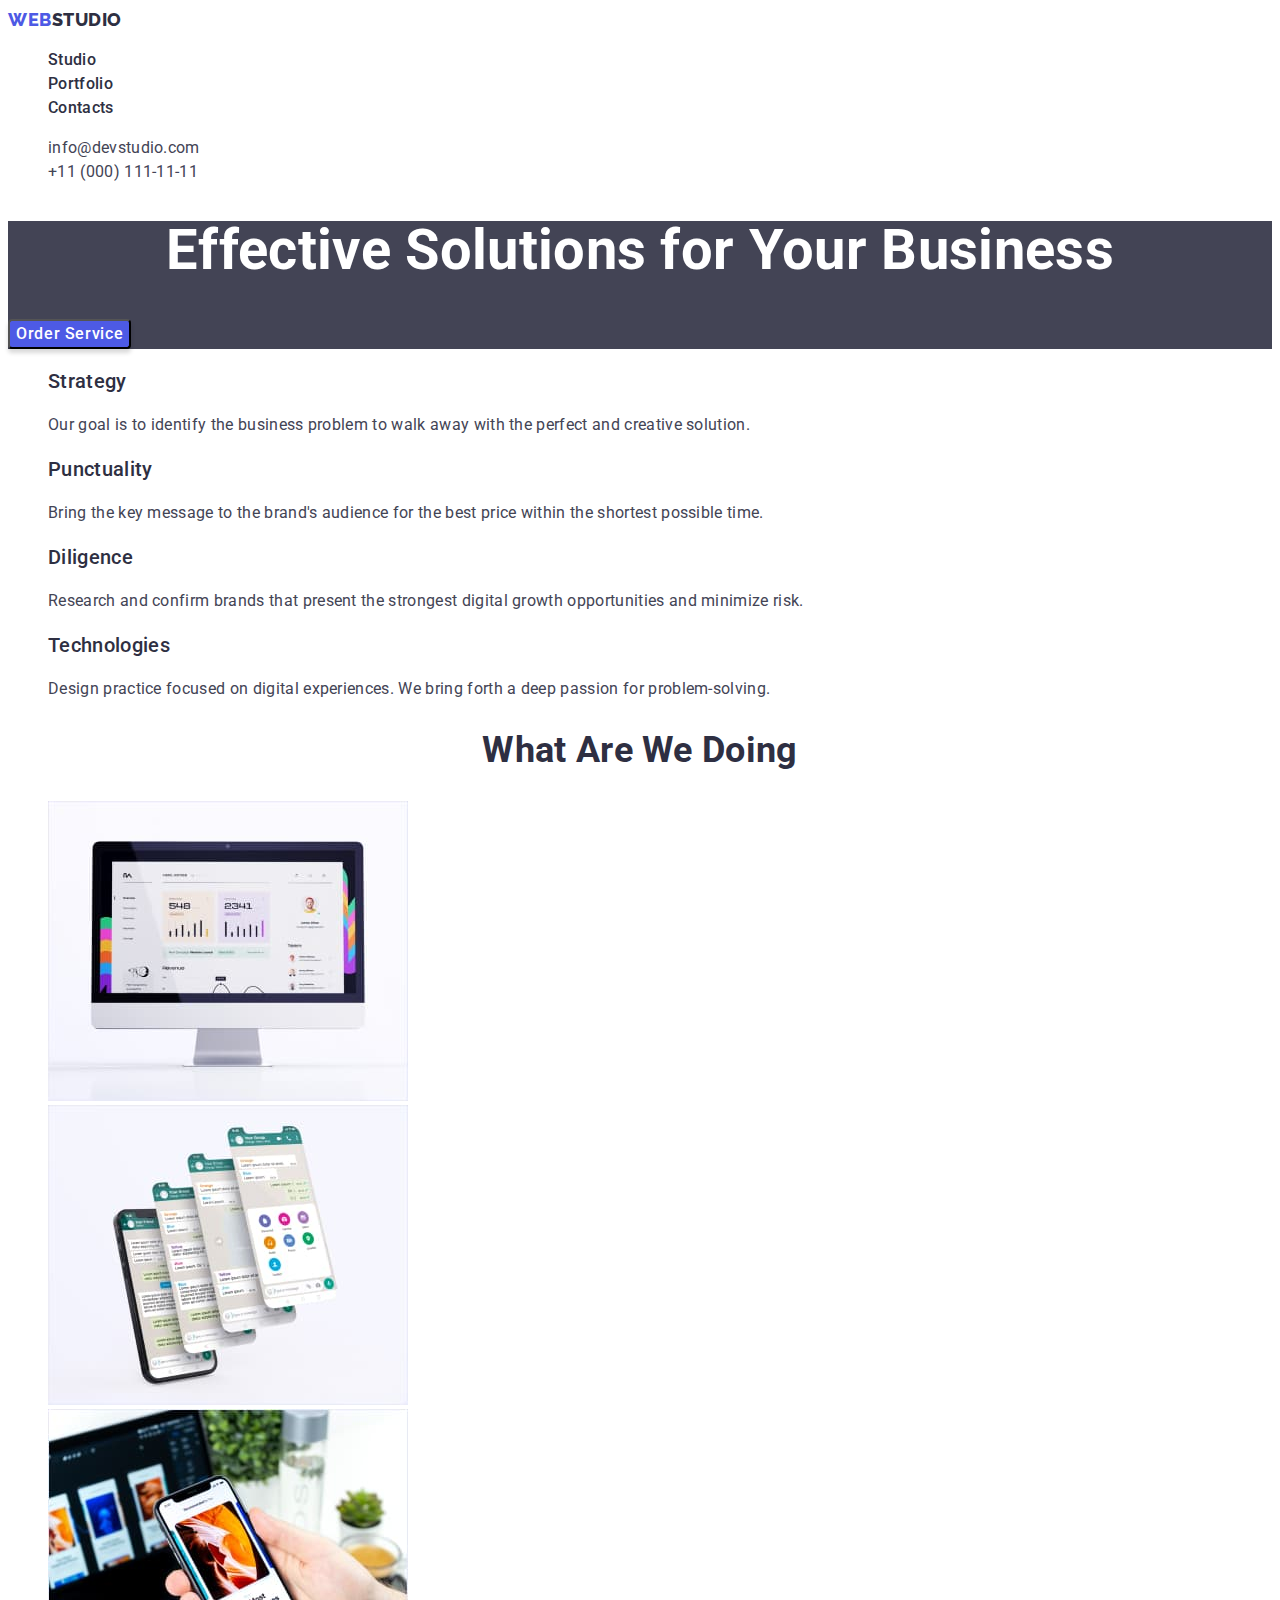
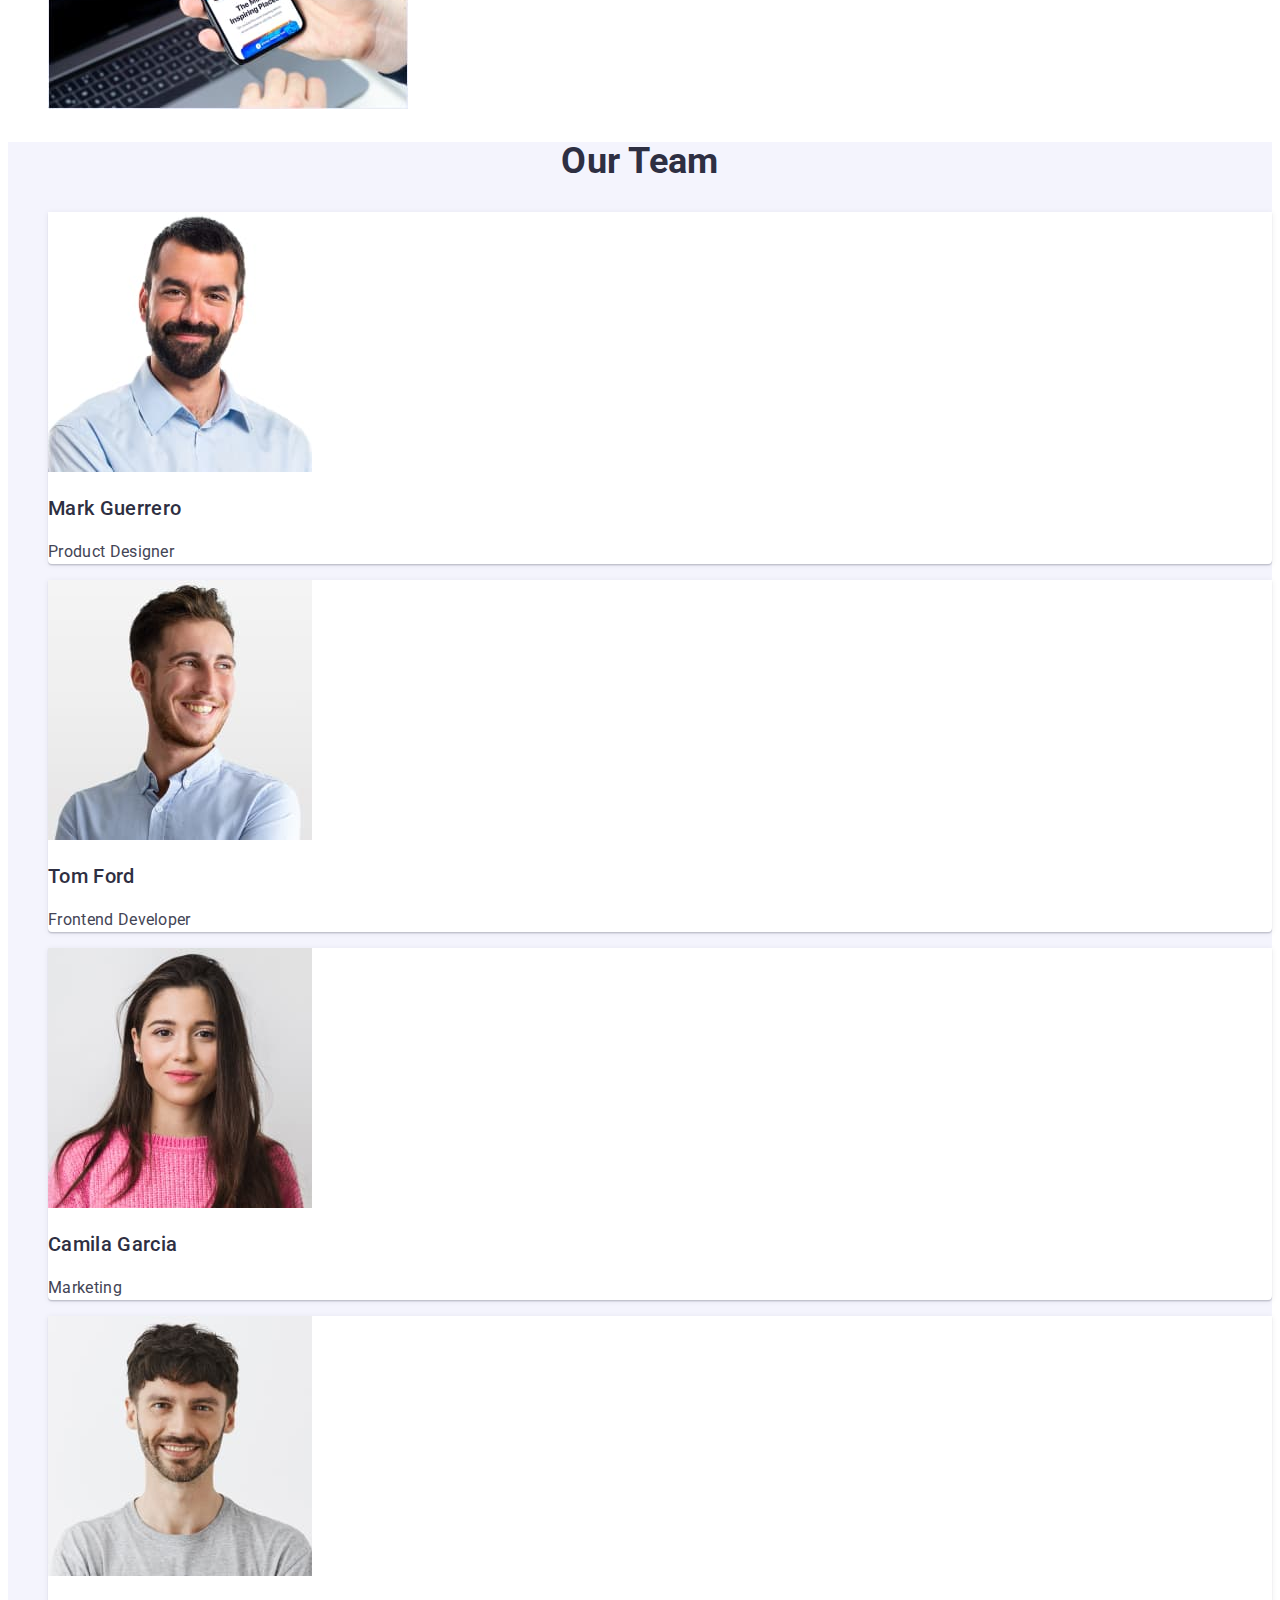
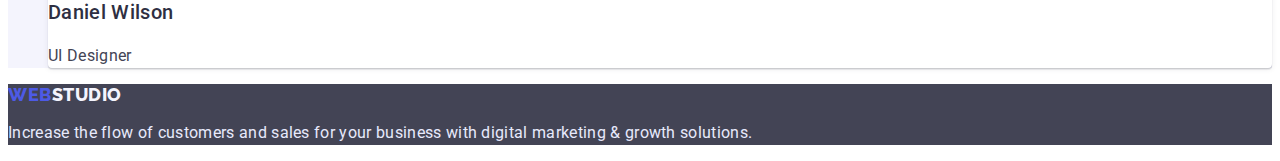
==== index.html @ fe2de3f4 "Initial commit" ====
<!DOCTYPE html>
<html lang="en">
  <head>
    <meta charset="UTF-8" />
    <meta http-equiv="X-UA-Compatible" content="IE=edge" />
    <meta name="viewport" content="width=device-width, initial-scale=1.0" />
    <title>Web studio</title>
    <link rel="preconnect" href="https://fonts.googleapis.com" />
    <link rel="preconnect" href="https://fonts.gstatic.com" crossorigin />
    <link
      href="https://fonts.googleapis.com/css2?family=Raleway:wght@800&family=Roboto:wght@400;500;700;900&display=swap"
      rel="stylesheet"
    />
    <link rel="stylesheet" href="./css/styles.css" />
  </head>
  <body>
    <!--Header section-->
    <header class="header">
      <nav class="header-nav">
        <a class="icon-link link" href="./index.html"
          ><span class="icon-link-web">Web</span>studio</a
        >
        <ul class="header-list list">
          <li class="header-item">
            <a class="menu-link link" href="./index.html">Studio</a>
          </li>
          <li class="header-item">
            <a class="menu-link link" href="./portfolio.html">Portfolio</a>
          </li>
          <li class="header-item">
            <a class="menu-link link" href="#team-section">Contacts</a>
          </li>
        </ul>
      </nav>
      <address class="header-address">
        <ul class="header-list list">
          <li class="header-item">
            <a class="contact-link link" href="mailto:info@devstudio.com"
              >info@devstudio.com</a
            >
          </li>
          <li class="header-item">
            <a class="contact-link link" href="tel:+11(000)111-11-11"
              >+11 (000) 111-11-11</a
            >
          </li>
        </ul>
      </address>
    </header>
    <main>
      <!--Hero section-->
      <section class="hero-section">
        <h1 class="hero-header">Effective Solutions for Your Business</h1>
        <button class="hero-btn" type="button">Order Service</button>
      </section>

      <!--Section 1-->
      <section class="section1">
        <h2 class="section1-header visually-hidden">Section1</h2>
        <ul class="section1-list list">
          <li class="section1-item">
            <h3 class="section-subtitle">Strategy</h3>
            <p class="main-text">
              Our goal is to identify the business problem to walk away with the
              perfect and creative solution.
            </p>
          </li>
          <li class="section1-item">
            <h3 class="section-subtitle">Punctuality</h3>
            <p class="main-text">
              Bring the key message to the brand's audience for the best price
              within the shortest possible time.
            </p>
          </li>
          <li class="section1-item">
            <h3 class="section-subtitle">Diligence</h3>
            <p class="main-text">
              Research and confirm brands that present the strongest digital
              growth opportunities and minimize risk.
            </p>
          </li>
          <li class="section1-item">
            <h3 class="section-subtitle">Technologies</h3>
            <p class="main-text">
              Design practice focused on digital experiences. We bring forth a
              deep passion for problem-solving.
            </p>
          </li>
        </ul>
      </section>

      <!--Section 2-->
      <section class="section2">
        <h2 class="secondary-header">What are we doing</h2>
        <ul class="section2-list list">
          <li class="section2-item">
            <img
              class="section2-image"
              src="./image/section2/computer.jpg"
              alt="A computer with opened application"
              width="360"
              height="300"
            />
          </li>
          <li class="section2-item">
            <img
              class="section2-image"
              src="./image/section2/phone-messenger.jpg"
              alt="A phone with opened messenger"
              width="360"
              height="300"
            />
          </li>
          <li class="section2-item">
            <img
              class="section2-image"
              src="./image/section2/phone-app.jpg"
              alt="A phone with opened website"
              width="360"
              height="300"
            />
          </li>
        </ul>
      </section>

      <!--Section 3-->
      <section class="section3" id="team-section">
        <h2 class="secondary-header">Our Team</h2>
        <ul class="section3-list list">
          <li class="section3-item">
            <img
              class="section3-image"
              src="./image/section3/markguerrero.jpg"
              alt="Mark Guerrero's photo"
              width="264"
              height="260"
            />
            <h3 class="section-subtitle">Mark Guerrero</h3>
            <p class="main-text">Product Designer</p>
          </li>
          <li class="section3-item">
            <img
              class="section3-image"
              src="./image/section3/tomford.jpg"
              alt="Tom Ford's photo"
              width="264"
              height="260"
            />
            <h3 class="section-subtitle">Tom Ford</h3>
            <p class="main-text">Frontend Developer</p>
          </li>
          <li class="section3-item">
            <img
              class="section3-image"
              src="./image/section3/camilagarcia.jpg"
              alt="Camila Garcia's photo"
              width="264"
              height="260"
            />
            <h3 class="section-subtitle">Camila Garcia</h3>
            <p class="main-text">Marketing</p>
          </li>
          <li class="section3-item">
            <img
              class="section3-image"
              src="./image/section3/danielwilson.jpg"
              alt="Daniel Wilson's photo"
              width="264"
              height="260"
            />
            <h3 class="section-subtitle">Daniel Wilson</h3>
            <p class="main-text">UI Designer</p>
          </li>
        </ul>
      </section>
    </main>

    <!--Footer-->
    <footer class="footer">
      <a class="icon-link icon-link-footer link" href="./index.html"
        ><span class="icon-link-web">Web</span>studio</a
      >
      <p class="main-text footer-text">
        Increase the flow of customers and sales for your business with digital
        marketing & growth solutions.
      </p>
    </footer>
  </body>
</html>
---- css/styles.css ----
:root{
    --primary-font: 'Roboto', sans-serif;
    --secondary-font: 'Raleway', sans-serif;
    --letter-space: 0.02em;
    --primary-color: #2E2F42;
    --secondary-color: #434455;
    --primary-bg-color: #434455;
    --secondary-bg-color: #F4F4FD;
    --accent-color: #404BBF;
    --btn-bg-color: #4D5AE5;
    --white-color: #FFFFFF;
    --footer-text-color: #E7E9FC;
}

body{
    font-family: var(--primary-font);
    color: var(--primary-color);
    letter-spacing: var(--letter-space);
}

.visually-hidden {
    position: absolute;
    width: 1px;
    height: 1px;
    margin: -1px;
    border: 0;
    padding: 0;

    white-space: nowrap;
    clip-path: inset(100%);
    clip: rect(0 0 0 0);
    overflow: hidden;
}

.list{
    list-style: none;
}

.link{
    text-decoration: none;
    color: var(--primary-color);
}

/* ----------------COMPONENTS-------------------- */
.icon-link {
    font-family: var(--secondary-font);
    font-weight: 800;
    font-size: 18px;
    line-height: 1.33;
    /* display: flex;
    align-items: center; */
    letter-spacing: 0.03em;
    text-transform: uppercase;
}

.icon-link-web{
    color: var(--btn-bg-color);
}

.secondary-header {
    font-size: 36px;
    line-height: 1.11;
    text-transform: capitalize;
    text-align: center;
}

.section-subtitle {
    font-weight: 500;
    font-size: 20px;
    line-height: 1.2;
}

.main-text {
    font-size: 16px;
    line-height: 1.5;
    color: var(--secondary-color);
}
/* ----------------/COMPONENTS-------------------- */

/* -----------------HEADER-------------------- */
.header-item {
    font-weight: 500;
    font-size: 16px;
    line-height: 1.5;
}

.menu-link:hover,
.menu-link:focus,
.contact-link:hover,
.contact-link:focus{
    color: var(--accent-color);
}

.header-address {
    font-style: normal;
}

.contact-link{
    font-weight: 400;
    color: var(--secondary-color);
}
/* -----------------/HEADER-------------------- */

/* -----------------PORTFOLIO HEADER CHANGES-------------------- */
.menu-link-selected{
    color: var(--accent-color);
}


/* -----------------INDEX HERO SECTION-------------------- */
.hero-section {
    background-color: var(--primary-bg-color);
}

.hero-header {
    font-size: 56px;
    line-height: 1.07;
    text-align: center;
    color: var(--white-color);
}

.hero-btn {
    font-family: var(--primary-font);
    font-weight: 500;
    font-size: 16px;
    line-height: 1.5;
    /* display: flex;
    align-items: center; */
    letter-spacing: 0.04em;
    color: var(--white-color);

    background: var(--btn-bg-color);
    box-shadow: 0px 4px 4px rgba(0, 0, 0, 0.15);
    border-radius: 4px;
}

.hero-btn:hover,
.hero-btn:focus{
    background: var(--accent-color);
    cursor: pointer;
}
/* -----------------/INDEX HERO SECTION-------------------- */

/* -----------------INDEX TEAM SECTION-------------------- */
.section3 {
    background: var(--secondary-bg-color);
}

.section3-item {
    background: var(--white-color);
    box-shadow: 0px 1px 6px rgba(46, 47, 66, 0.08), 0px 1px 1px rgba(46, 47, 66, 0.16), 0px 2px 1px rgba(46, 47, 66, 0.08);
    border-radius: 0px 0px 4px 4px;
}
/* -----------------/INDEX TEAM SECTION-------------------- */

/* -----------------PORTFOLIO MAIN SECTION-------------------- */
.btn-button {
    font-family: var(--primary-font);
    font-weight: 500;
    font-size: 16px;
    line-height: 1.5;
    /* display: flex;
    align-items: center; */
    letter-spacing: 0.04em;
    color: var(--btn-bg-color);

    background: var(--secondary-bg-color);
    border: 1px solid var(--footer-text-color);
    border-radius: 4px;
}

.btn-button:hover,
.btn-button:focus {
    color: var(--white-color);
    background: var(--accent-color);
    cursor: pointer;
}
/* -----------------/PORTFOLIO MAIN SECTION-------------------- */


/* -----------------FOOTER-------------------- */
.footer {
    background-color: var(--primary-bg-color);
}

.icon-link-footer {
    color: var(--secondary-bg-color);
    line-height: 1.17;
}

.footer-text {
    color: var(--footer-text-color);
}
/* -----------------/FOOTER-------------------- */
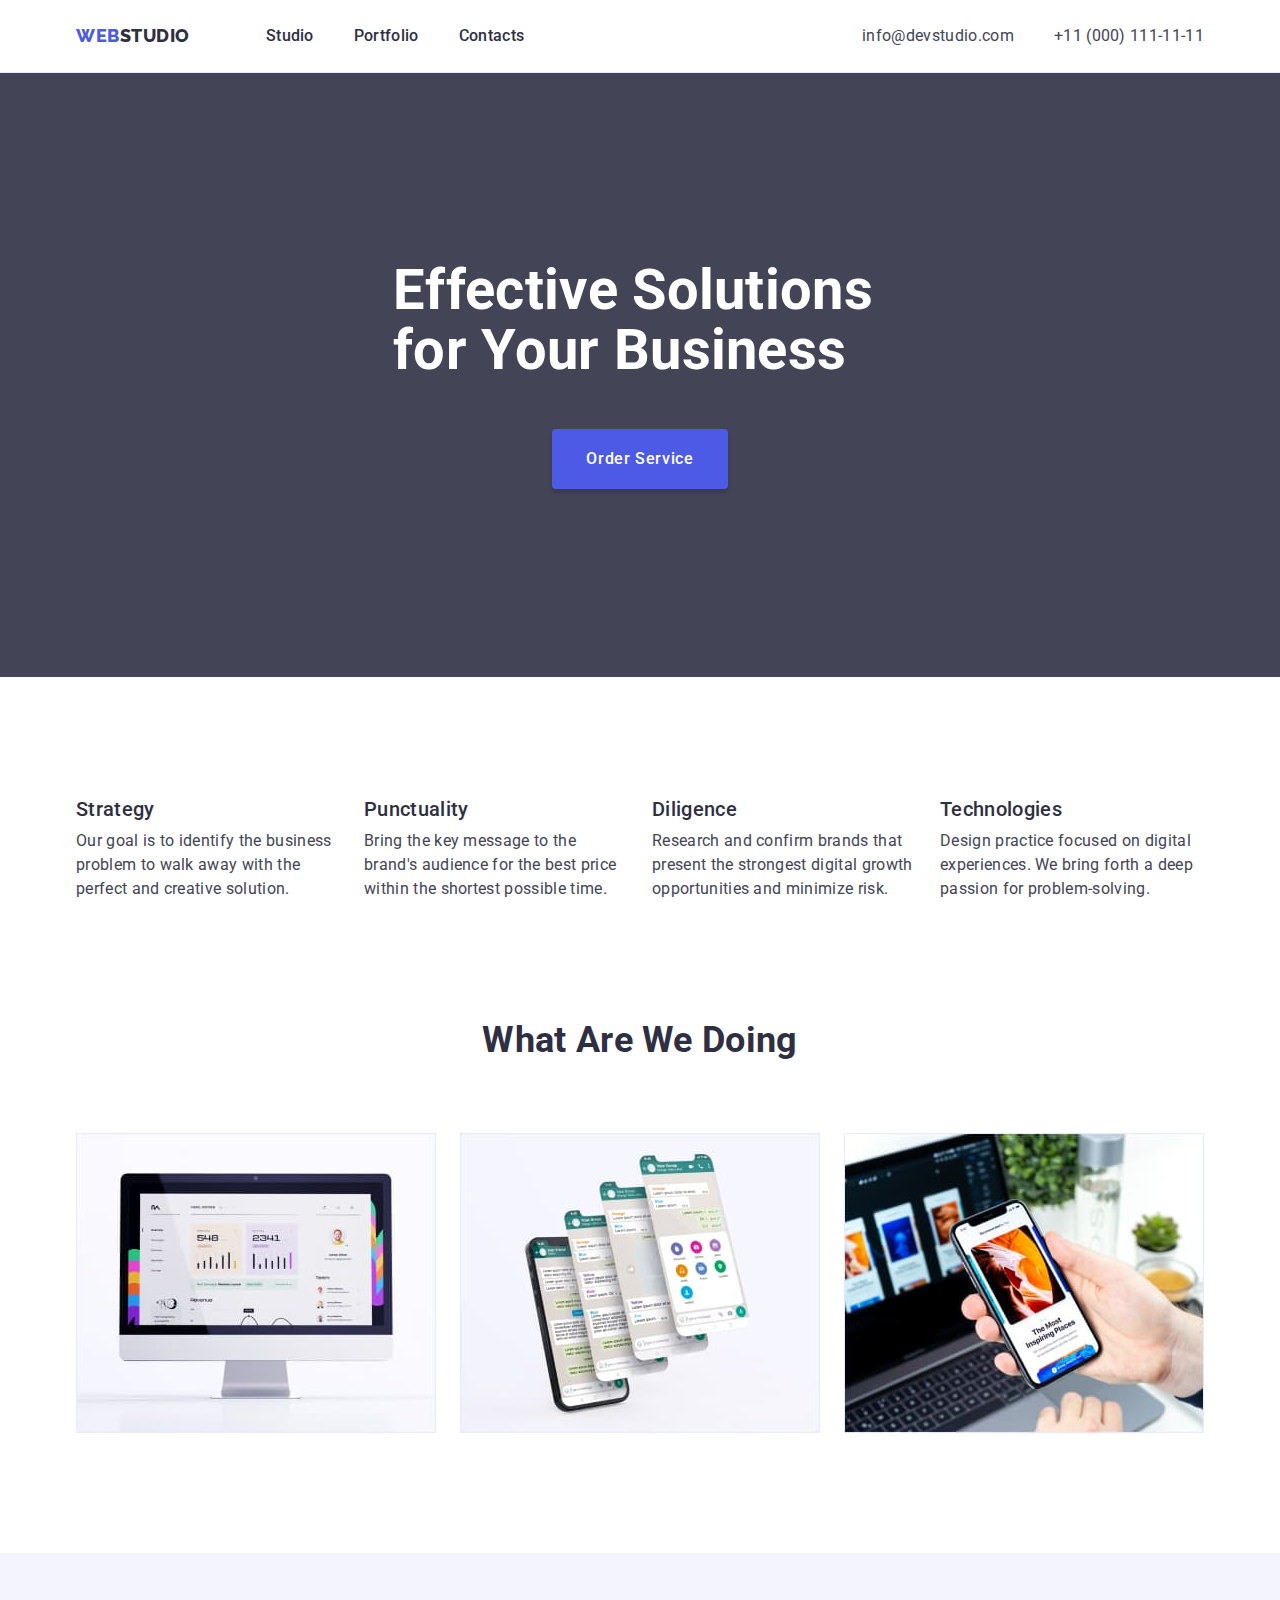
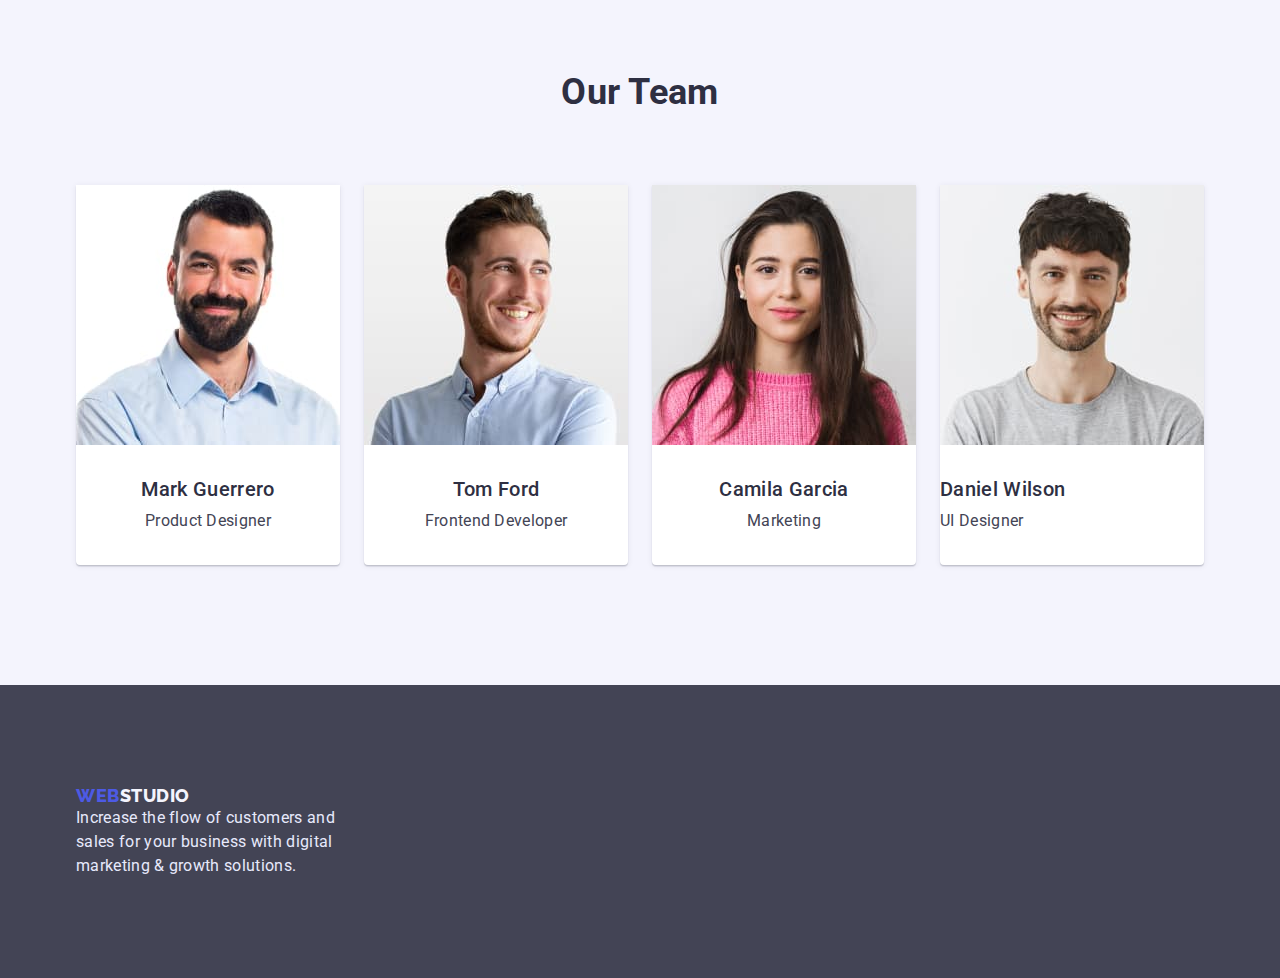
==== commit 6144389a: "make hw-03" ====
--- a/index.html
+++ b/index.html
@@ -11,179 +11,209 @@
       href="https://fonts.googleapis.com/css2?family=Raleway:wght@800&family=Roboto:wght@400;500;700;900&display=swap"
       rel="stylesheet"
     />
+    <link
+      href="https://cdn.jsdelivr.net/npm/modern-normalize@1.1.0/modern-normalize.min.css"
+      rel="stylesheet"
+    />
     <link rel="stylesheet" href="./css/styles.css" />
   </head>
   <body>
     <!--Header section-->
     <header class="header">
-      <nav class="header-nav">
-        <a class="icon-link link" href="./index.html"
-          ><span class="icon-link-web">Web</span>studio</a
-        >
-        <ul class="header-list list">
-          <li class="header-item">
-            <a class="menu-link link" href="./index.html">Studio</a>
-          </li>
-          <li class="header-item">
-            <a class="menu-link link" href="./portfolio.html">Portfolio</a>
-          </li>
-          <li class="header-item">
-            <a class="menu-link link" href="#team-section">Contacts</a>
-          </li>
-        </ul>
-      </nav>
-      <address class="header-address">
-        <ul class="header-list list">
-          <li class="header-item">
-            <a class="contact-link link" href="mailto:info@devstudio.com"
-              >info@devstudio.com</a
-            >
-          </li>
-          <li class="header-item">
-            <a class="contact-link link" href="tel:+11(000)111-11-11"
-              >+11 (000) 111-11-11</a
-            >
-          </li>
-        </ul>
-      </address>
+      <div class="container header-container">
+        <nav class="header-nav header-container">
+          <a
+            class="icon-link icon-header link header-paddings"
+            href="./index.html"
+            ><span class="icon-link-web">Web</span>studio</a
+          >
+          <ul class="header-list list header-container">
+            <li class="header-item">
+              <a class="menu-link link header-paddings" href="./index.html"
+                >Studio</a
+              >
+            </li>
+            <li class="header-item">
+              <a class="menu-link link header-paddings" href="./portfolio.html"
+                >Portfolio</a
+              >
+            </li>
+            <li class="header-item">
+              <a class="menu-link link header-paddings" href="#team-section"
+                >Contacts</a
+              >
+            </li>
+          </ul>
+        </nav>
+        <address class="header-address">
+          <ul class="header-list list header-container">
+            <li class="header-item">
+              <a
+                class="contact-link link header-paddings"
+                href="mailto:info@devstudio.com"
+                >info@devstudio.com</a
+              >
+            </li>
+            <li class="header-item">
+              <a
+                class="contact-link link header-paddings"
+                href="tel:+11(000)111-11-11"
+                >+11 (000) 111-11-11</a
+              >
+            </li>
+          </ul>
+        </address>
+      </div>
     </header>
     <main>
       <!--Hero section-->
       <section class="hero-section">
-        <h1 class="hero-header">Effective Solutions for Your Business</h1>
-        <button class="hero-btn" type="button">Order Service</button>
+        <div class="container">
+          <h1 class="hero-header">Effective Solutions for Your Business</h1>
+          <button class="hero-btn" type="button">Order Service</button>
+        </div>
       </section>
 
       <!--Section 1-->
-      <section class="section1">
-        <h2 class="section1-header visually-hidden">Section1</h2>
-        <ul class="section1-list list">
-          <li class="section1-item">
-            <h3 class="section-subtitle">Strategy</h3>
-            <p class="main-text">
-              Our goal is to identify the business problem to walk away with the
-              perfect and creative solution.
-            </p>
-          </li>
-          <li class="section1-item">
-            <h3 class="section-subtitle">Punctuality</h3>
-            <p class="main-text">
-              Bring the key message to the brand's audience for the best price
-              within the shortest possible time.
-            </p>
-          </li>
-          <li class="section1-item">
-            <h3 class="section-subtitle">Diligence</h3>
-            <p class="main-text">
-              Research and confirm brands that present the strongest digital
-              growth opportunities and minimize risk.
-            </p>
-          </li>
-          <li class="section1-item">
-            <h3 class="section-subtitle">Technologies</h3>
-            <p class="main-text">
-              Design practice focused on digital experiences. We bring forth a
-              deep passion for problem-solving.
-            </p>
-          </li>
-        </ul>
+      <section class="section1 sections-padding">
+        <div class="container">
+          <h2 class="section1-header visually-hidden">Section1</h2>
+          <ul class="section1-list list sections-list">
+            <li class="section1-item">
+              <h3 class="section-subtitle">Strategy</h3>
+              <p class="main-text">
+                Our goal is to identify the business problem to walk away with
+                the perfect and creative solution.
+              </p>
+            </li>
+            <li class="section1-item">
+              <h3 class="section-subtitle">Punctuality</h3>
+              <p class="main-text">
+                Bring the key message to the brand's audience for the best price
+                within the shortest possible time.
+              </p>
+            </li>
+            <li class="section1-item">
+              <h3 class="section-subtitle">Diligence</h3>
+              <p class="main-text">
+                Research and confirm brands that present the strongest digital
+                growth opportunities and minimize risk.
+              </p>
+            </li>
+            <li class="section1-item">
+              <h3 class="section-subtitle">Technologies</h3>
+              <p class="main-text">
+                Design practice focused on digital experiences. We bring forth a
+                deep passion for problem-solving.
+              </p>
+            </li>
+          </ul>
+        </div>
       </section>
 
       <!--Section 2-->
-      <section class="section2">
-        <h2 class="secondary-header">What are we doing</h2>
-        <ul class="section2-list list">
-          <li class="section2-item">
-            <img
-              class="section2-image"
-              src="./image/section2/computer.jpg"
-              alt="A computer with opened application"
-              width="360"
-              height="300"
-            />
-          </li>
-          <li class="section2-item">
-            <img
-              class="section2-image"
-              src="./image/section2/phone-messenger.jpg"
-              alt="A phone with opened messenger"
-              width="360"
-              height="300"
-            />
-          </li>
-          <li class="section2-item">
-            <img
-              class="section2-image"
-              src="./image/section2/phone-app.jpg"
-              alt="A phone with opened website"
-              width="360"
-              height="300"
-            />
-          </li>
-        </ul>
+      <section class="section2 sections-padding">
+        <div class="container">
+          <h2 class="secondary-header">What are we doing</h2>
+          <ul class="section2-list list sections-list">
+            <li class="section2-item">
+              <img
+                class="section2-image"
+                src="./image/section2/computer.jpg"
+                alt="A computer with opened application"
+                width="360"
+                height="300"
+              />
+            </li>
+            <li class="section2-item">
+              <img
+                class="section2-image"
+                src="./image/section2/phone-messenger.jpg"
+                alt="A phone with opened messenger"
+                width="360"
+                height="300"
+              />
+            </li>
+            <li class="section2-item">
+              <img
+                class="section2-image"
+                src="./image/section2/phone-app.jpg"
+                alt="A phone with opened website"
+                width="360"
+                height="300"
+              />
+            </li>
+          </ul>
+        </div>
       </section>
 
       <!--Section 3-->
-      <section class="section3" id="team-section">
-        <h2 class="secondary-header">Our Team</h2>
-        <ul class="section3-list list">
-          <li class="section3-item">
-            <img
-              class="section3-image"
-              src="./image/section3/markguerrero.jpg"
-              alt="Mark Guerrero's photo"
-              width="264"
-              height="260"
-            />
-            <h3 class="section-subtitle">Mark Guerrero</h3>
-            <p class="main-text">Product Designer</p>
-          </li>
-          <li class="section3-item">
-            <img
-              class="section3-image"
-              src="./image/section3/tomford.jpg"
-              alt="Tom Ford's photo"
-              width="264"
-              height="260"
-            />
-            <h3 class="section-subtitle">Tom Ford</h3>
-            <p class="main-text">Frontend Developer</p>
-          </li>
-          <li class="section3-item">
-            <img
-              class="section3-image"
-              src="./image/section3/camilagarcia.jpg"
-              alt="Camila Garcia's photo"
-              width="264"
-              height="260"
-            />
-            <h3 class="section-subtitle">Camila Garcia</h3>
-            <p class="main-text">Marketing</p>
-          </li>
-          <li class="section3-item">
-            <img
-              class="section3-image"
-              src="./image/section3/danielwilson.jpg"
-              alt="Daniel Wilson's photo"
-              width="264"
-              height="260"
-            />
-            <h3 class="section-subtitle">Daniel Wilson</h3>
-            <p class="main-text">UI Designer</p>
-          </li>
-        </ul>
+      <section class="section3 sections-padding" id="team-section">
+        <div class="container">
+          <h2 class="secondary-header">Our Team</h2>
+          <ul class="section3-list list sections-list">
+            <li class="section3-item">
+              <img
+                class="section3-image"
+                src="./image/section3/markguerrero.jpg"
+                alt="Mark Guerrero's photo"
+                width="264"
+                height="260"
+              />
+              <h3 class="section-subtitle text-padding">Mark Guerrero</h3>
+              <p class="main-text text3 text-padding">Product Designer</p>
+            </li>
+            <li class="section3-item">
+              <img
+                class="section3-image"
+                src="./image/section3/tomford.jpg"
+                alt="Tom Ford's photo"
+                width="264"
+                height="260"
+              />
+              <h3 class="section-subtitle text-padding">Tom Ford</h3>
+              <p class="main-text text3 text-padding">Frontend Developer</p>
+            </li>
+            <li class="section3-item">
+              <img
+                class="section3-image"
+                src="./image/section3/camilagarcia.jpg"
+                alt="Camila Garcia's photo"
+                width="264"
+                height="260"
+              />
+              <h3 class="section-subtitle text-padding">Camila Garcia</h3>
+              <p class="main-text text3 text-padding">Marketing</p>
+            </li>
+            <li class="section3-item">
+              <img
+                class="section3-image"
+                src="./image/section3/danielwilson.jpg"
+                alt="Daniel Wilson's photo"
+                width="264"
+                height="260"
+              />
+              <h3 class="section-subtitle section3-text-padding">
+                Daniel Wilson
+              </h3>
+              <p class="main-text text3 section3-text-padding">UI Designer</p>
+            </li>
+          </ul>
+        </div>
       </section>
     </main>
 
     <!--Footer-->
     <footer class="footer">
-      <a class="icon-link icon-link-footer link" href="./index.html"
-        ><span class="icon-link-web">Web</span>studio</a
-      >
-      <p class="main-text footer-text">
-        Increase the flow of customers and sales for your business with digital
-        marketing & growth solutions.
-      </p>
+      <div class="container">
+        <a class="icon-link icon-link-footer link" href="./index.html"
+          ><span class="icon-link-web">Web</span>studio</a
+        >
+        <p class="main-text footer-text">
+          Increase the flow of customers and sales for your business with
+          digital marketing & growth solutions.
+        </p>
+      </div>
     </footer>
   </body>
 </html>
--- a/css/styles.css
+++ b/css/styles.css
@@ -41,14 +41,39 @@
     color: var(--primary-color);
 }
 
+h1, h2, h3, h4, p {
+    margin-top: 0;
+    margin-bottom: 0;
+}
+
+ul {
+    margin-top: 0;
+    margin-bottom: 0;
+    padding-left: 0;
+}
+
+img {
+    display: block;
+    max-width: 100%;
+    height: auto;
+}
+
+.container {
+    width: 1158px;
+    padding-left: 15px;
+    padding-right: 15px;
+
+    margin-left: auto;
+    margin-right: auto;
+}
+
 /* ----------------COMPONENTS-------------------- */
 .icon-link {
     font-family: var(--secondary-font);
     font-weight: 800;
     font-size: 18px;
     line-height: 1.33;
-    /* display: flex;
-    align-items: center; */
+    
     letter-spacing: 0.03em;
     text-transform: uppercase;
 }
@@ -62,12 +87,14 @@
     line-height: 1.11;
     text-transform: capitalize;
     text-align: center;
+    margin-bottom: 72px;
 }
 
 .section-subtitle {
     font-weight: 500;
     font-size: 20px;
     line-height: 1.2;
+    margin-bottom: 8px;
 }
 
 .main-text {
@@ -75,13 +102,49 @@
     line-height: 1.5;
     color: var(--secondary-color);
 }
+
+.sections-list {
+    display: flex;
+    gap: 24px;
+    flex-wrap: wrap;
+}
+
+.sections-padding {
+    padding-top: 120px;
+    padding-bottom: 120px;
+}
 /* ----------------/COMPONENTS-------------------- */
 
+
 /* -----------------HEADER-------------------- */
+.header {
+    border-bottom: 1px solid var(--footer-text-color);
+}
+
+.icon-header {
+    margin-right: 76px;
+    padding-top: 24px;
+    padding-bottom: 24px;
+}
+
+.header-paddings {
+    padding-top: 24px;
+    padding-bottom: 24px;
+}
+
+.header-container {
+    display: flex;
+    align-items: center;
+}
+
 .header-item {
     font-weight: 500;
     font-size: 16px;
     line-height: 1.5;
+}
+
+.header-item:not(:last-child) {
+    margin-right: 40px;
 }
 
 .menu-link:hover,
@@ -93,6 +156,7 @@
 
 .header-address {
     font-style: normal;
+    margin-left: auto;
 }
 
 .contact-link{
@@ -101,6 +165,7 @@
 }
 /* -----------------/HEADER-------------------- */
 
+
 /* -----------------PORTFOLIO HEADER CHANGES-------------------- */
 .menu-link-selected{
     color: var(--accent-color);
@@ -110,25 +175,35 @@
 /* -----------------INDEX HERO SECTION-------------------- */
 .hero-section {
     background-color: var(--primary-bg-color);
+    padding-top: 188px;
+    padding-bottom: 188px;
 }
 
 .hero-header {
+    width: 494px;
     font-size: 56px;
     line-height: 1.07;
-    text-align: center;
     color: var(--white-color);
+    margin-left: auto;
+    margin-right: auto;
+    margin-bottom: 48px;
 }
 
 .hero-btn {
+    display: block;
     font-family: var(--primary-font);
     font-weight: 500;
     font-size: 16px;
     line-height: 1.5;
-    /* display: flex;
-    align-items: center; */
     letter-spacing: 0.04em;
+    padding-top: 16px;
+    padding-bottom: 16px;
+    padding-left: 32px;
+    padding-right: 32px;
+    margin-left: auto;
+    margin-right: auto;
     color: var(--white-color);
-
+    border-color: transparent;
     background: var(--btn-bg-color);
     box-shadow: 0px 4px 4px rgba(0, 0, 0, 0.15);
     border-radius: 4px;
@@ -141,28 +216,76 @@
 }
 /* -----------------/INDEX HERO SECTION-------------------- */
 
-/* -----------------INDEX TEAM SECTION-------------------- */
+
+/* -----------------INDEX SECTION 1-------------------- */
+.section1-item {
+    width: calc((100% - 72px) / 4);
+}
+/* -----------------/INDEX SECTION 1-------------------- */
+
+
+/* -----------------INDEX SECTION 2-------------------- */
+.section2 {
+    padding-top: 0px;
+}
+
+.section2-item {
+    width: calc((100% - 48px) / 3);
+}
+/* -----------------/INDEX SECTION 2-------------------- */
+
+
+/* -----------------INDEX SECTION 3-------------------- */
 .section3 {
     background: var(--secondary-bg-color);
 }
 
 .section3-item {
+    width: calc((100% - 72px) / 4);
     background: var(--white-color);
     box-shadow: 0px 1px 6px rgba(46, 47, 66, 0.08), 0px 1px 1px rgba(46, 47, 66, 0.16), 0px 2px 1px rgba(46, 47, 66, 0.08);
     border-radius: 0px 0px 4px 4px;
 }
-/* -----------------/INDEX TEAM SECTION-------------------- */
+
+.section3-image {
+    margin-bottom: 32px;
+}
+
+.text-padding {
+    text-align: center;
+}
+
+.text3 {
+    margin-bottom: 32px;
+}
+/* -----------------/INDEX SECTION 3-------------------- */
+
 
 /* -----------------PORTFOLIO MAIN SECTION-------------------- */
+.btn-list {
+    padding-top: 96px;
+    padding-bottom: 72px;
+}
+
+.btn-item:first-child {
+    margin-left: auto;
+}
+
+.btn-item:last-child {
+    margin-right: auto;
+}
+
 .btn-button {
     font-family: var(--primary-font);
     font-weight: 500;
     font-size: 16px;
     line-height: 1.5;
-    /* display: flex;
-    align-items: center; */
     letter-spacing: 0.04em;
     color: var(--btn-bg-color);
+    padding-top: 12px;
+    padding-bottom: 12px;
+    padding-left: 24px;
+    padding-right: 24px;
 
     background: var(--secondary-bg-color);
     border: 1px solid var(--footer-text-color);
@@ -175,21 +298,38 @@
     background: var(--accent-color);
     cursor: pointer;
 }
+
+.cards-list {
+    padding-bottom: 120px;
+    row-gap: 48px;
+}
+
+.text-under-img {
+    padding-top: 32px;
+    padding-bottom: 32px;
+    padding-left: 16px;
+    border: 1px solid var(--footer-text-color);
+    border-top-color: transparent;
+}
 /* -----------------/PORTFOLIO MAIN SECTION-------------------- */
 
 
 /* -----------------FOOTER-------------------- */
 .footer {
+    padding-top: 100px;
+    padding-bottom: 100px;
     background-color: var(--primary-bg-color);
 }
 
 .icon-link-footer {
+    margin-bottom: 16px;
     color: var(--secondary-bg-color);
     line-height: 1.17;
 }
 
 .footer-text {
     color: var(--footer-text-color);
+    width: 264px;
 }
 /* -----------------/FOOTER-------------------- */
 
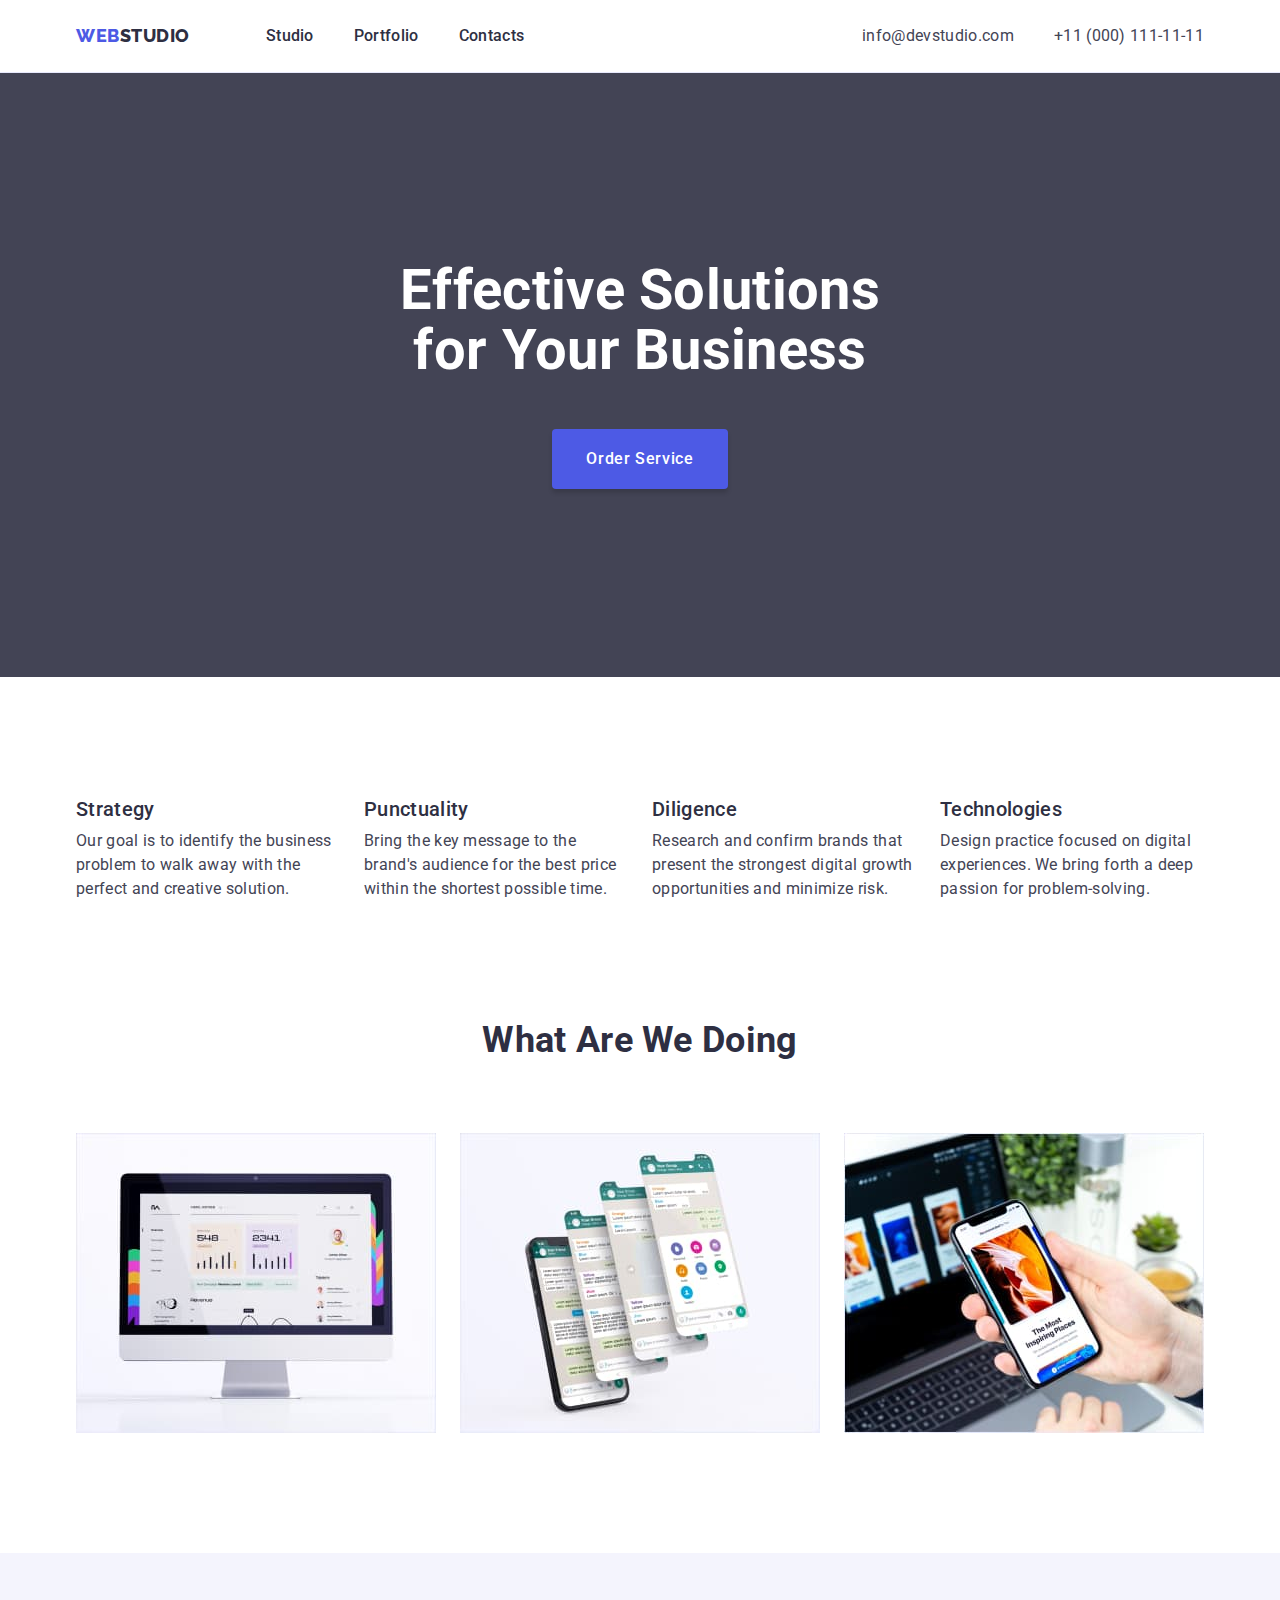
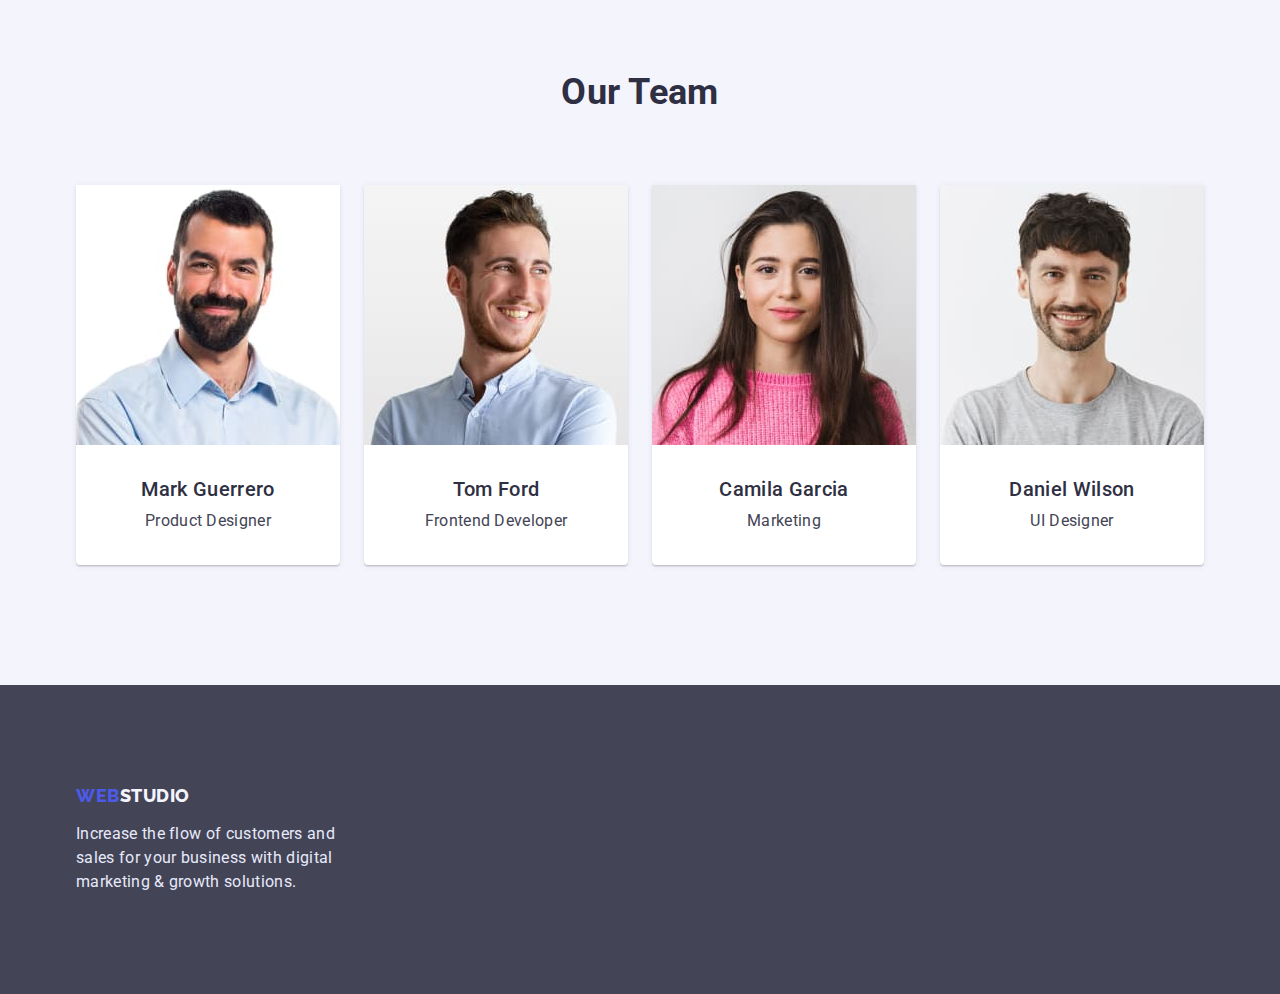
==== commit b515b51c: "edited" ====
--- a/index.html
+++ b/index.html
@@ -160,8 +160,10 @@
                 width="264"
                 height="260"
               />
-              <h3 class="section-subtitle text-padding">Mark Guerrero</h3>
-              <p class="main-text text3 text-padding">Product Designer</p>
+              <div class="text-about-team">
+                <h3 class="section-subtitle">Mark Guerrero</h3>
+                <p class="main-text">Product Designer</p>
+              </div>
             </li>
             <li class="section3-item">
               <img
@@ -171,8 +173,10 @@
                 width="264"
                 height="260"
               />
-              <h3 class="section-subtitle text-padding">Tom Ford</h3>
-              <p class="main-text text3 text-padding">Frontend Developer</p>
+              <div class="text-about-team">
+                <h3 class="section-subtitle">Tom Ford</h3>
+                <p class="main-text">Frontend Developer</p>
+              </div>
             </li>
             <li class="section3-item">
               <img
@@ -182,8 +186,10 @@
                 width="264"
                 height="260"
               />
-              <h3 class="section-subtitle text-padding">Camila Garcia</h3>
-              <p class="main-text text3 text-padding">Marketing</p>
+              <div class="text-about-team">
+                <h3 class="section-subtitle">Camila Garcia</h3>
+                <p class="main-text">Marketing</p>
+              </div>
             </li>
             <li class="section3-item">
               <img
@@ -193,10 +199,10 @@
                 width="264"
                 height="260"
               />
-              <h3 class="section-subtitle section3-text-padding">
-                Daniel Wilson
-              </h3>
-              <p class="main-text text3 section3-text-padding">UI Designer</p>
+              <div class="text-about-team">
+                <h3 class="section-subtitle">Daniel Wilson</h3>
+                <p class="main-text">UI Designer</p>
+              </div>
             </li>
           </ul>
         </div>
--- a/css/styles.css
+++ b/css/styles.css
@@ -105,7 +105,8 @@
 
 .sections-list {
     display: flex;
-    gap: 24px;
+    column-gap: 24px;
+    row-gap: 48px;
     flex-wrap: wrap;
 }
 
@@ -187,6 +188,7 @@
     margin-left: auto;
     margin-right: auto;
     margin-bottom: 48px;
+    text-align: center;
 }
 
 .hero-btn {
@@ -219,7 +221,7 @@
 
 /* -----------------INDEX SECTION 1-------------------- */
 .section1-item {
-    width: calc((100% - 72px) / 4);
+    flex-basis: calc((100% - 72px) / 4);
 }
 /* -----------------/INDEX SECTION 1-------------------- */
 
@@ -230,7 +232,7 @@
 }
 
 .section2-item {
-    width: calc((100% - 48px) / 3);
+    flex-basis: calc((100% - 48px) / 3);
 }
 /* -----------------/INDEX SECTION 2-------------------- */
 
@@ -247,23 +249,21 @@
     border-radius: 0px 0px 4px 4px;
 }
 
-.section3-image {
-    margin-bottom: 32px;
-}
-
-.text-padding {
+.text-about-team {
     text-align: center;
-}
-
-.text3 {
-    margin-bottom: 32px;
+    padding-top: 32px;
+    padding-bottom: 32px;
 }
 /* -----------------/INDEX SECTION 3-------------------- */
 
 
 /* -----------------PORTFOLIO MAIN SECTION-------------------- */
+.section {
+    padding-top: 96px;
+    padding-bottom: 120px;
+}
+
 .btn-list {
-    padding-top: 96px;
     padding-bottom: 72px;
 }
 
@@ -299,9 +299,8 @@
     cursor: pointer;
 }
 
-.cards-list {
-    padding-bottom: 120px;
-    row-gap: 48px;
+.cards-item {
+    flex-basis: calc((100% - 48px) / 3);
 }
 
 .text-under-img {
@@ -322,12 +321,12 @@
 }
 
 .icon-link-footer {
-    margin-bottom: 16px;
     color: var(--secondary-bg-color);
     line-height: 1.17;
 }
 
 .footer-text {
+    margin-top: 16px;
     color: var(--footer-text-color);
     width: 264px;
 }
